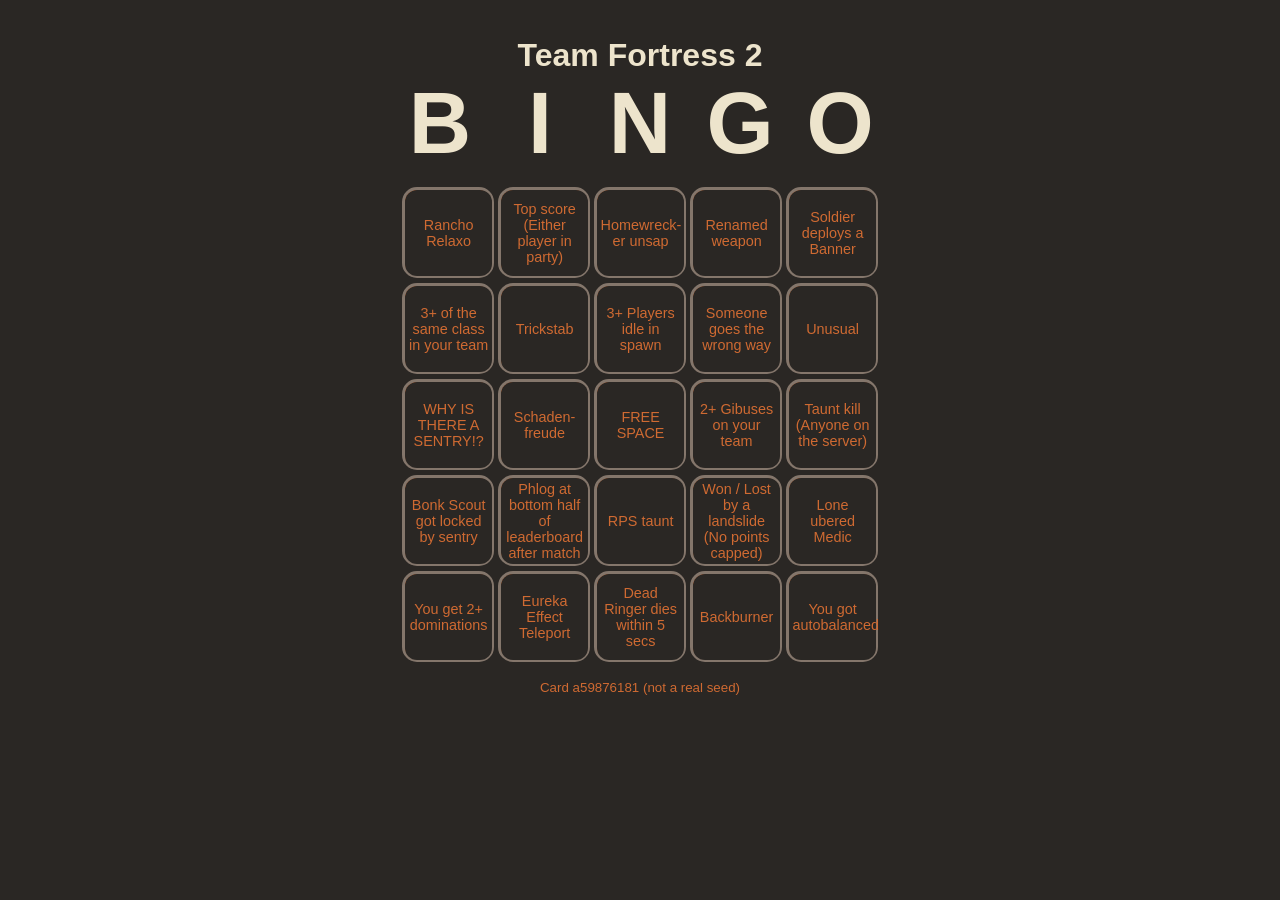
==== bingo.html @ 90b89be0 "Added Files" ====
<!DOCTYPE html>
<html>
    <head>
        <meta charset="utf-8">
        <title>BINGO</title>
        <link href="styles/style.css" rel="stylesheet">
        <script src="https://cdnjs.cloudflare.com/ajax/libs/jquery/2.1.3/jquery.min.js"></script>
        <script src="main.js"></script>
    </head>

    <body>
    <h1>
        Team Fortress 2 <br>
        <span>B</span>
        <span>I</span>
        <span>N</span>
        <span>G</span>
        <span>O</span>
    </h1>
    <!-- Warning: the following code sucks, but it works, damn it! -->
    <div class="grid">
        <label>
        <input type="checkbox">
        <div class="mark"><span>1</span></div>
        </label>
        <label>
        <input type="checkbox">
        <div class="mark"><span>2</span></div>
        </label>
        <label>
        <input type="checkbox">
        <div class="mark"><span>3</span></div>
        </label>
        <label>
        <input type="checkbox">
        <div class="mark"><span>4</span></div>
        </label>
        <label>
        <input type="checkbox">
        <div class="mark"><span>5</span></div>
        </label>
        <label>
        <input type="checkbox">
        <div class="mark"><span>6</span></div>
        </label>
        <label>
        <input type="checkbox">
        <div class="mark"><span>7</span></div>
        </label>
        <label>
        <input type="checkbox">
        <div class="mark"><span>8</span></div>
        </label>
        <label>
        <input type="checkbox">
        <div class="mark"><span>9</span></div>
        </label>
        <label>
        <input type="checkbox">
        <div class="mark"><span>10</span></div>
        </label>
        <label>
        <input type="checkbox">
        <div class="mark"><span>11</span></div>
        </label>
        <label>
        <input type="checkbox">
        <div class="mark"><span>12</span></div>
        </label>
        <label>
        <input type="checkbox">
        <div class="mark"><span>13</span></div>
        </label>
        <label>
        <input type="checkbox">
        <div class="mark"><span>14</span></div>
        </label>
        <label>
        <input type="checkbox">
        <div class="mark"><span>15</span></div>
        </label>
        <label>
        <input type="checkbox">
        <div class="mark"><span>16</span></div>
        </label>
        <label>
        <input type="checkbox">
        <div class="mark"><span>17</span></div>
        </label>
        <label>
        <input type="checkbox">
        <div class="mark"><span>18</span></div>
        </label>
        <label>
        <input type="checkbox">
        <div class="mark"><span>19</span></div>
        </label>
        <label>
        <input type="checkbox">
        <div class="mark"><span>20</span></div>
        </label>
        <label>
        <input type="checkbox">
        <div class="mark"><span>21</span></div>
        </label>
        <label>
        <input type="checkbox">
        <div class="mark"><span>22</span></div>
        </label>
        <label>
        <input type="checkbox">
        <div class="mark"><span>23</span></div>
        </label>
        <label>
        <input type="checkbox">
        <div class="mark"><span>24</span></div>
        </label>
        <label>
        <input type="checkbox">
        <div class="mark"><span>25</span></div>
        </label>
    </div>
    <small>Card a<span id="seed">000000</span> (not a real seed)</small>
</body>
</html>
---- styles/style.css ----
body {
	 box-sizing: border-box;
	 background: #2a2724;
	 color: #cf6a32;
	 font-family: "Helvetica Neue", Helvetica, sans-serif;
	 user-select: none;
}
 *, *::before, *::after {
	 box-sizing: inherit;
}
 main {
	 width: 33rem;
	 margin: 33px auto;
	 border: 3px solid #84766b;
	 border-radius: 15px;
	 background: transparent;
}
 h1 {
	 padding-top: 1rem;
	 color: #ede4cc;
	 font-size: 2rem;
	 text-align: center;
}
 h1 span {
	 display: inline-block;
	 width: 5.7rem;
	 height: 5.7rem;
	 font-size: 2.7em;
}
 .grid {
	 display: flex;
	 flex-flow: row wrap;
	 justify-content: space-around;
	 width: 30rem;
	 height: 30rem;
	 margin: 0 auto;
}
 label {
	 display: block;
	 width: 5.7rem;
	 height: 5.7rem;
	 border: 3px solid #84766b;
	 border-radius: 15px;
	 background: #cf6a32;
}
 label input {
	 display: none;
}
 label input:checked + .mark {
	 background: transparent;
	 color: #2a2724;
}
 label .mark {
	 display: flex;
	 flex-direction: column;
	 justify-content: center;
	 width: 5.4rem;
	 height: 5.4rem;
	 padding: 0.2rem;
	 border-radius: 12px;
	 background: #2a2724;
	 font-size: 0.9em;
	 text-align: center;
}
 small {
	 display: block;
	 padding: 1em;
	 text-align: center;
}
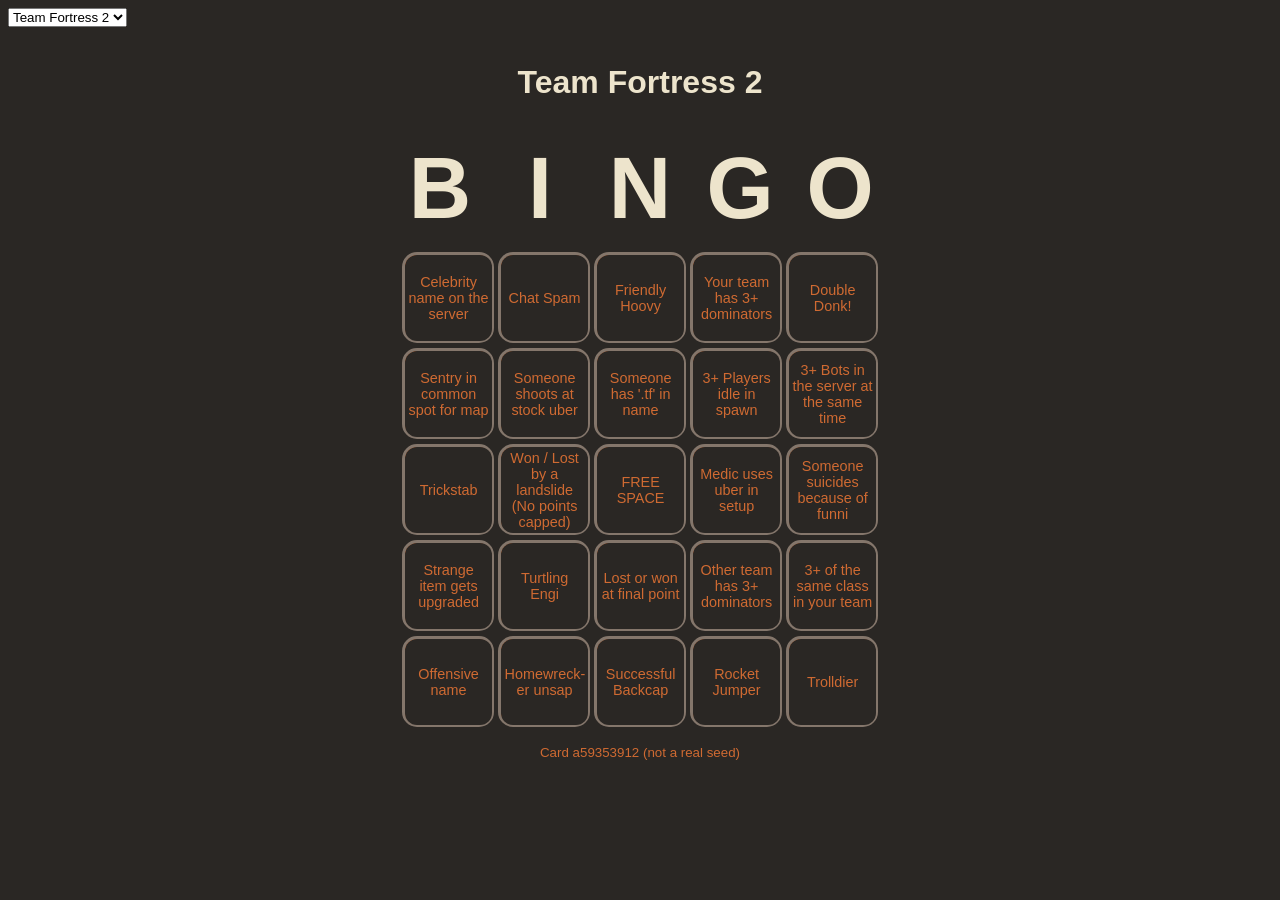
==== commit 0d7633b1: "Changed to DOM, Added classic bingo and WIP cosplayer's bingo lists" ====
--- a/bingo.html
+++ b/bingo.html
@@ -4,19 +4,25 @@
         <meta charset="utf-8">
         <title>BINGO</title>
         <link href="styles/style.css" rel="stylesheet">
-        <script src="https://cdnjs.cloudflare.com/ajax/libs/jquery/2.1.3/jquery.min.js"></script>
+        <!--<script src="https://cdnjs.cloudflare.com/ajax/libs/jquery/2.1.3/jquery.min.js"></script>-->
         <script src="main.js"></script>
+        <script src="banks/tf2.js"></script>
+        <script src="banks/cos.js"></script>
+        <script src="banks/classic.js"></script>
     </head>
 
     <body>
+    <select id="bank"></select>
+    <h1><div id="title"></div>
+    </h1>
     <h1>
-        Team Fortress 2 <br>
         <span>B</span>
         <span>I</span>
         <span>N</span>
         <span>G</span>
         <span>O</span>
     </h1>
+    
     <!-- Warning: the following code sucks, but it works, damn it! -->
     <div class="grid">
         <label>
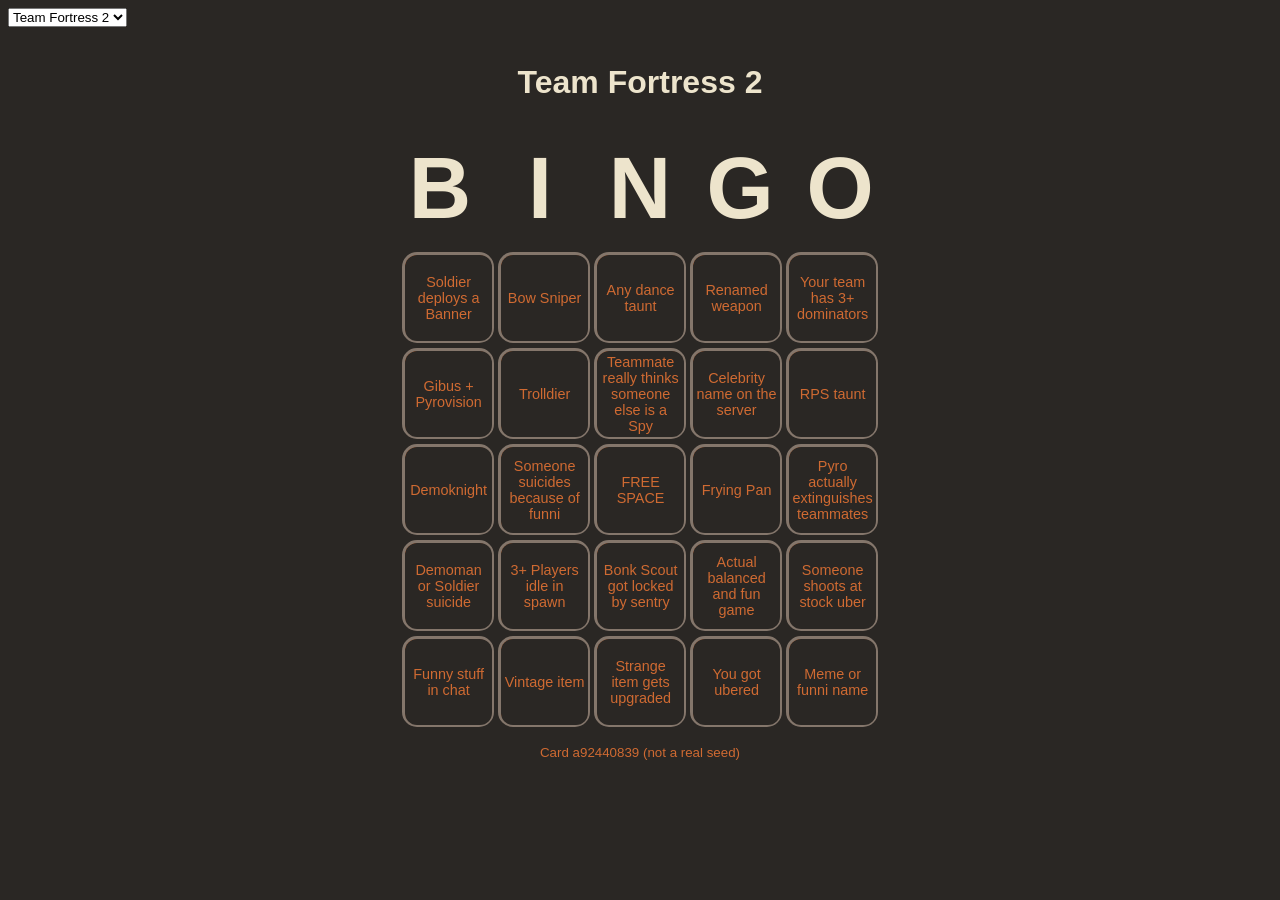
==== commit 574c06a0: "Renamed again..." ====
--- a/bingo.html
+++ b/bingo.html
@@ -1,131 +1,131 @@
-<!DOCTYPE html>
-<html>
-    <head>
-        <meta charset="utf-8">
-        <title>BINGO</title>
-        <link href="styles/style.css" rel="stylesheet">
-        <!--<script src="https://cdnjs.cloudflare.com/ajax/libs/jquery/2.1.3/jquery.min.js"></script>-->
-        <script src="main.js"></script>
-        <script src="banks/tf2.js"></script>
-        <script src="banks/cos.js"></script>
-        <script src="banks/classic.js"></script>
-    </head>
-
-    <body>
-    <select id="bank"></select>
-    <h1><div id="title"></div>
-    </h1>
-    <h1>
-        <span>B</span>
-        <span>I</span>
-        <span>N</span>
-        <span>G</span>
-        <span>O</span>
-    </h1>
-    
-    <!-- Warning: the following code sucks, but it works, damn it! -->
-    <div class="grid">
-        <label>
-        <input type="checkbox">
-        <div class="mark"><span>1</span></div>
-        </label>
-        <label>
-        <input type="checkbox">
-        <div class="mark"><span>2</span></div>
-        </label>
-        <label>
-        <input type="checkbox">
-        <div class="mark"><span>3</span></div>
-        </label>
-        <label>
-        <input type="checkbox">
-        <div class="mark"><span>4</span></div>
-        </label>
-        <label>
-        <input type="checkbox">
-        <div class="mark"><span>5</span></div>
-        </label>
-        <label>
-        <input type="checkbox">
-        <div class="mark"><span>6</span></div>
-        </label>
-        <label>
-        <input type="checkbox">
-        <div class="mark"><span>7</span></div>
-        </label>
-        <label>
-        <input type="checkbox">
-        <div class="mark"><span>8</span></div>
-        </label>
-        <label>
-        <input type="checkbox">
-        <div class="mark"><span>9</span></div>
-        </label>
-        <label>
-        <input type="checkbox">
-        <div class="mark"><span>10</span></div>
-        </label>
-        <label>
-        <input type="checkbox">
-        <div class="mark"><span>11</span></div>
-        </label>
-        <label>
-        <input type="checkbox">
-        <div class="mark"><span>12</span></div>
-        </label>
-        <label>
-        <input type="checkbox">
-        <div class="mark"><span>13</span></div>
-        </label>
-        <label>
-        <input type="checkbox">
-        <div class="mark"><span>14</span></div>
-        </label>
-        <label>
-        <input type="checkbox">
-        <div class="mark"><span>15</span></div>
-        </label>
-        <label>
-        <input type="checkbox">
-        <div class="mark"><span>16</span></div>
-        </label>
-        <label>
-        <input type="checkbox">
-        <div class="mark"><span>17</span></div>
-        </label>
-        <label>
-        <input type="checkbox">
-        <div class="mark"><span>18</span></div>
-        </label>
-        <label>
-        <input type="checkbox">
-        <div class="mark"><span>19</span></div>
-        </label>
-        <label>
-        <input type="checkbox">
-        <div class="mark"><span>20</span></div>
-        </label>
-        <label>
-        <input type="checkbox">
-        <div class="mark"><span>21</span></div>
-        </label>
-        <label>
-        <input type="checkbox">
-        <div class="mark"><span>22</span></div>
-        </label>
-        <label>
-        <input type="checkbox">
-        <div class="mark"><span>23</span></div>
-        </label>
-        <label>
-        <input type="checkbox">
-        <div class="mark"><span>24</span></div>
-        </label>
-        <label>
-        <input type="checkbox">
-        <div class="mark"><span>25</span></div>
-        </label>
-    </div>
-    <small>Card a<span id="seed">000000</span> (not a real seed)</small>
-</body>
+<!DOCTYPE html>
+<html>
+    <head>
+        <meta charset="utf-8">
+        <title>BINGO</title>
+        <link href="styles/style.css" rel="stylesheet">
+        <!--<script src="https://cdnjs.cloudflare.com/ajax/libs/jquery/2.1.3/jquery.min.js"></script>-->
+        <script src="main.js"></script>
+        <script src="banks/tf2.js"></script>
+        <script src="banks/cos.js"></script>
+        <script src="banks/classic.js"></script>
+    </head>
+
+    <body>
+    <select id="bank"></select>
+    <h1><div id="title"></div>
+    </h1>
+    <h1>
+        <span>B</span>
+        <span>I</span>
+        <span>N</span>
+        <span>G</span>
+        <span>O</span>
+    </h1>
+    
+    <!-- Warning: the following code sucks, but it works, damn it! -->
+    <div class="grid">
+        <label>
+        <input type="checkbox">
+        <div class="mark"><span>1</span></div>
+        </label>
+        <label>
+        <input type="checkbox">
+        <div class="mark"><span>2</span></div>
+        </label>
+        <label>
+        <input type="checkbox">
+        <div class="mark"><span>3</span></div>
+        </label>
+        <label>
+        <input type="checkbox">
+        <div class="mark"><span>4</span></div>
+        </label>
+        <label>
+        <input type="checkbox">
+        <div class="mark"><span>5</span></div>
+        </label>
+        <label>
+        <input type="checkbox">
+        <div class="mark"><span>6</span></div>
+        </label>
+        <label>
+        <input type="checkbox">
+        <div class="mark"><span>7</span></div>
+        </label>
+        <label>
+        <input type="checkbox">
+        <div class="mark"><span>8</span></div>
+        </label>
+        <label>
+        <input type="checkbox">
+        <div class="mark"><span>9</span></div>
+        </label>
+        <label>
+        <input type="checkbox">
+        <div class="mark"><span>10</span></div>
+        </label>
+        <label>
+        <input type="checkbox">
+        <div class="mark"><span>11</span></div>
+        </label>
+        <label>
+        <input type="checkbox">
+        <div class="mark"><span>12</span></div>
+        </label>
+        <label>
+        <input type="checkbox">
+        <div class="mark"><span>13</span></div>
+        </label>
+        <label>
+        <input type="checkbox">
+        <div class="mark"><span>14</span></div>
+        </label>
+        <label>
+        <input type="checkbox">
+        <div class="mark"><span>15</span></div>
+        </label>
+        <label>
+        <input type="checkbox">
+        <div class="mark"><span>16</span></div>
+        </label>
+        <label>
+        <input type="checkbox">
+        <div class="mark"><span>17</span></div>
+        </label>
+        <label>
+        <input type="checkbox">
+        <div class="mark"><span>18</span></div>
+        </label>
+        <label>
+        <input type="checkbox">
+        <div class="mark"><span>19</span></div>
+        </label>
+        <label>
+        <input type="checkbox">
+        <div class="mark"><span>20</span></div>
+        </label>
+        <label>
+        <input type="checkbox">
+        <div class="mark"><span>21</span></div>
+        </label>
+        <label>
+        <input type="checkbox">
+        <div class="mark"><span>22</span></div>
+        </label>
+        <label>
+        <input type="checkbox">
+        <div class="mark"><span>23</span></div>
+        </label>
+        <label>
+        <input type="checkbox">
+        <div class="mark"><span>24</span></div>
+        </label>
+        <label>
+        <input type="checkbox">
+        <div class="mark"><span>25</span></div>
+        </label>
+    </div>
+    <small>Card a<span id="seed">000000</span> (not a real seed)</small>
+</body>
 </html>
